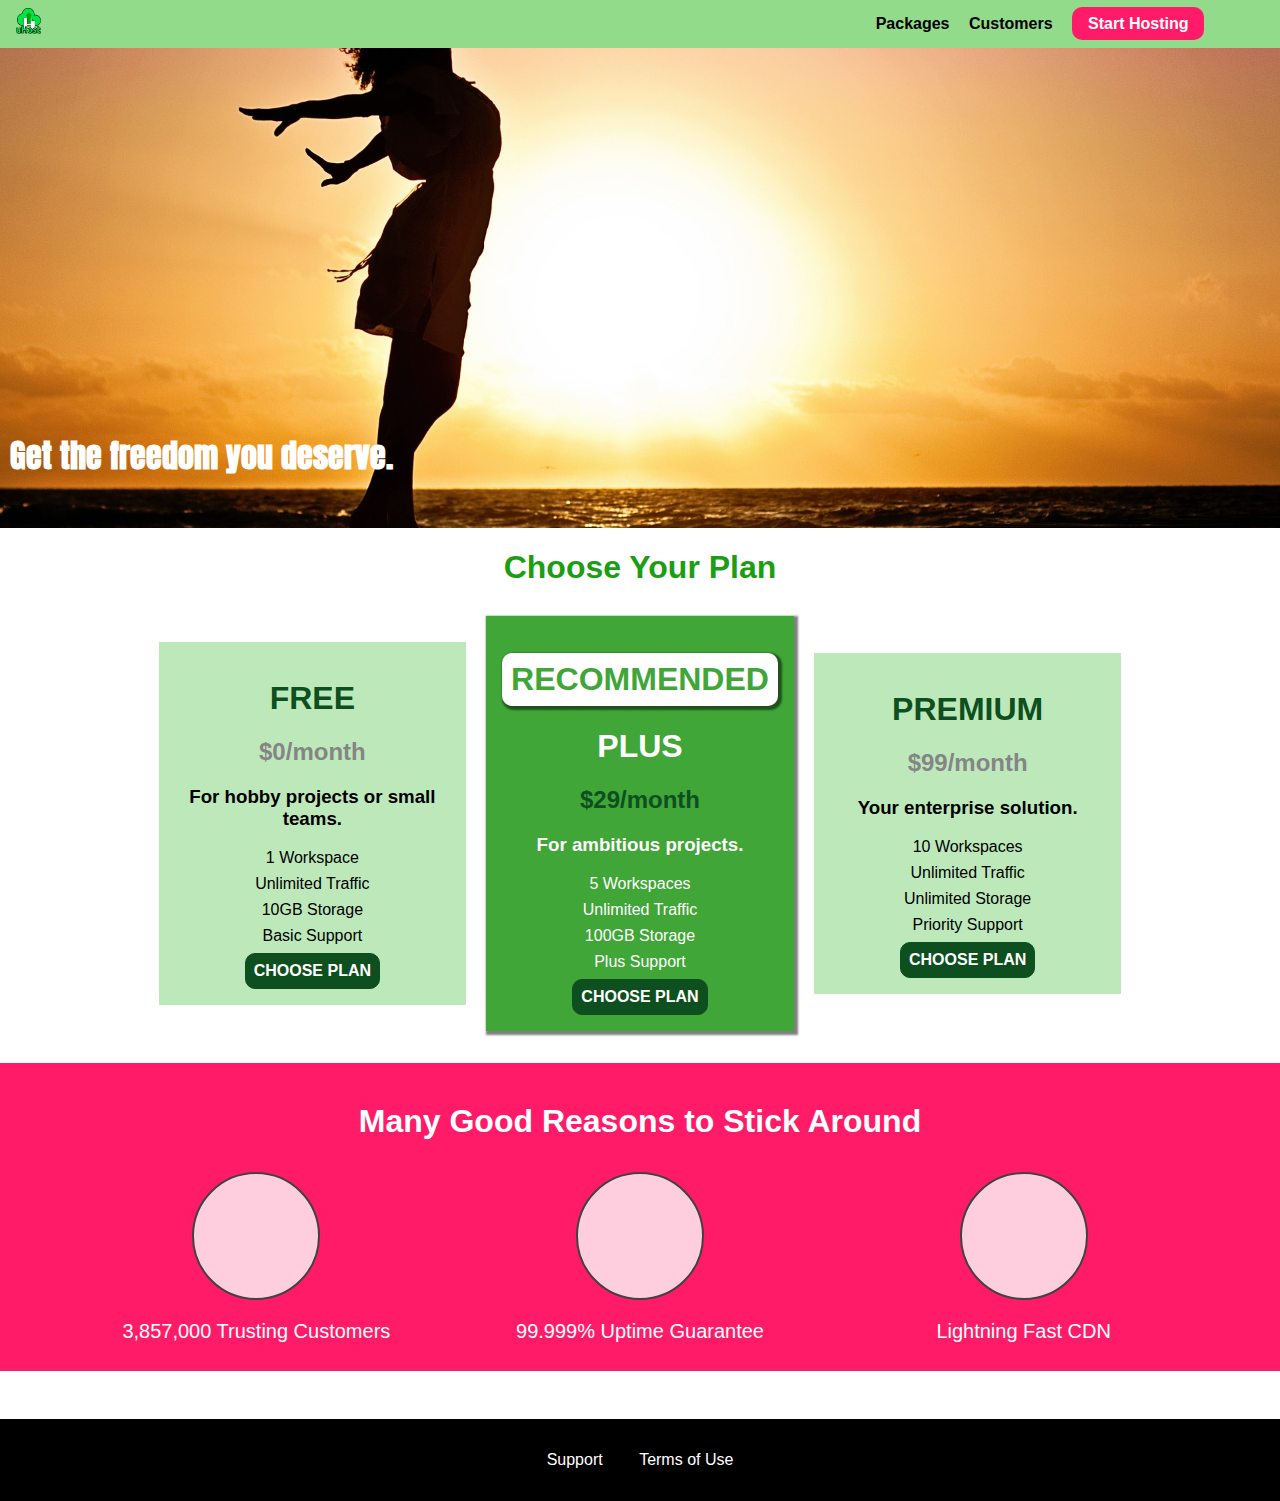
==== index.html @ be413863 "editing customer page" ====
<!DOCTYPE html>
<html lang="en">

<head>
    <meta charset="UTF-8">
    <meta http-equiv="X-UA-Compatible" content="ie=edge">
    <title>uHost</title>
    
    <link rel="shortcut icon" href="favicon.png">

    <!-- Fonts -->
    <link href="https://fonts.googleapis.com/css?family=Montserrat:400,700" rel="stylesheet">
    <link rel="preconnect" href="https://fonts.gstatic.com">
    <link href="https://fonts.googleapis.com/css2?family=Anton&display=swap" rel="stylesheet">

    <!-- Styles -->
    <link rel="stylesheet" href="shared.css">
    <link rel="stylesheet" href="main.css">
</head>

<body>
    <header class="main-header">
        <div>
            <a href="index.html" class="main-header__brand">
                <img src="./images/uhost-icon.png" alt="uHost - Your favorite hosting company"/>
            </a>
        </div>
        
        <nav class="main-nav">
            <ul class="main-nav__items">
                <li class="main-nav__item">
                    <a href="./packages/index.html">Packages</a>
                </li>
                <li class="main-nav__item">
                    <a href="./customers/index.html">Customers</a>
                </li>
                <li class="main-nav__item main-nav__cta">
                    <a href="!#">Start Hosting</a>
                </li>
            </ul>
        </nav>
    </header>

    <main>
        <section id="product-overview">
            <h1>Get the freedom you deserve.</h1>
        </section>
        <section id="plans">
            <h1 class="section-title">Choose Your Plan</h1>
            <div class="plan_list">
                <article class="plan">
                    <h1 class="plan__title">FREE</h1>
                    <h2 class="plan__price">$0/month</h2>
                    <h3>For hobby projects or small teams.</h3>
                    <ul class="plan__features">
                        <li>1 Workspace</li>
                        <li>Unlimited Traffic</li>
                        <li>10GB Storage</li>
                        <li>Basic Support</li>
                    </ul>
                    <div>
                        <button class="button">CHOOSE PLAN</button>
                    </div>
                </article>
                <article class="plan plan__highlighted">
                    <h1 class="plan__annotation">RECOMMENDED</h1>
                    <h1 class="plan__title">PLUS</h1>
                    <h2 class="plan__price">$29/month</h2>
                    <h3>For ambitious projects.</h3>
                    <ul class="plan__features">
                        <li>5 Workspaces</li>
                        <li>Unlimited Traffic</li>
                        <li>100GB Storage</li>
                        <li>Plus Support</li>
                    </ul>
                    <div>
                        <button class="button">CHOOSE PLAN</button>
                    </div>
                </article>
                <article class="plan">
                    <h1 class="plan__title">PREMIUM</h1>
                    <h2 class="plan__price">$99/month</h2>
                    <h3>Your enterprise solution.</h3>
                    <ul class="plan__features">
                        <li>10 Workspaces</li>
                        <li>Unlimited Traffic</li>
                        <li>Unlimited Storage</li>
                        <li>Priority Support</li>
                    </ul>
                    <div>
                        <button class="button">CHOOSE PLAN</button>
                    </div>
                </article>
            </div>
        </section>

        <section id="key-features">
            <h1 class="section-title">Many Good Reasons to Stick Around</h1>
            <ul class="key-feature__list">
                <li class="key-feature">
                    <div class="key-feature__image">

                    </div>
                    <p class="key-feature__description">3,857,000 Trusting Customers</p>
                </li>
                <li class="key-feature">
                    <div class="key-feature__image">

                    </div>
                    <p class="key-feature__description">99.999% Uptime Guarantee</p>
                </li>
                <li class="key-feature">
                    <div class="key-feature__image">

                    </div>
                    <p class="key-feature__description">Lightning Fast CDN</p>
                </li>
            </ul>
        </section>
    </main>

    <footer class="main-footer">
        <nav>
            <ul class="main-footer__links">
                <li class="main-footer__link">
                    <a href="#">Support</a>
                </li>
                <li class="main-footer__link">
                    <a href="#">Terms of Use</a>
                </li>
            </ul>
        </nav>
    </footer>
</body>

</html>
---- shared.css ----
* {
    box-sizing: border-box;
}

body {
    font-family: 'Monserrat', sans-serif;
    padding: 0;
    margin: 0;
}

.main-header {
    top: 0;
    width: 100%;
    position: fixed;
    background: #91DB8B;
    padding: 8px 16px;
    z-index: 1;
}

.main-header > div {
    display: inline-block;
    vertical-align: middle;
}

.main-header__brand {
    color: #000;
    text-decoration: none;
    font-weight: bold;
    font-size: 24px;
    display: inline-block;
    width: 25px;
}

.main-header__brand img {
    width: 100%;
}

.main-nav {
    display: inline-block;
    width: calc(100% - 74px);
    text-align: right;
    vertical-align: middle;
    text-decoration: none;
}

.main-nav__items {
    margin: 0;
    padding: 0;
    list-style: none;
}

.main-nav__item {
    display: inline-block;
    margin-right: 15px;
}

.main-nav__item a {
    text-decoration: none;
    color: #000;
    padding: 3px 0px;
    font-weight: bold;
}

.main-nav__item a:hover, 
.main-nav__item a:active {
    color: #FFF;
    border-bottom: 1px solid #000;
}

.main-nav__cta a{
    background: #ff1b68;
    color: white;
    padding: 8px 16px;
    border-radius: 10px;
}

.main-nav__cta a:hover,
.main-nav__cta a:active {
    color: #ff1b68;
    background: white;
    border: none;
}

.main-footer {
    background: #000;
    padding: 32px;
    margin-top: 48px;
    margin-bottom: 0;
}

.main-footer__links {
    text-align: center;
    margin: 0;
    padding: 0;
    list-style: none;
}

.main-footer__link {
    display: inline-block;
    margin: 0 16px;
}

.main-footer__link a {
    color: #fff;
    text-decoration: none;
}

.main-footer__link a:hover,
.main-footer__link a:active {
    color: #ccc;
}

.button {
    background: #0e4f1f;
    color: white;
    font: inherit;
    font-weight: bold;
    padding: 8px;
    border: 1px solid #0e4f1f;
    border-radius: 10px;
    cursor: pointer;
}

.button:hover,
.button:active {
    background: white;
    color: #0e4f1f;
}

.button:focus {
    outline: none;
}
---- main.css ----
#product-overview {
    background: url(./images/freedom.jpg) left 10% bottom 50%/cover no-repeat border-box;
    width: 100%;
    height: 528px;
    padding: 10px;
    position: relative;
}

.section-title {
    color: #1C9E13;
    text-align: center;
}

#product-overview h1 {
    color: white;
    font-family: 'Anton', sans-serif;
    position: absolute;
    bottom: 5%;
}

.plan_list {
    width: 80%;
    margin: auto;
    text-align: center;
}

.plan {
    background: #BDE9BA;
    text-align: center;
    padding: 16px;
    margin: 8px;
    display: inline-block;
    width: 30%;
    vertical-align: middle;
}

.plan__highlighted {
    background: #3FA637;
    color: white;
    box-shadow: 2px 2px 2px 2px rgba(0,0,0,0.5);
}

.plan__annotation {
    background: white;
    color: #3FA637;
    padding: 8px;
    box-shadow: 2px 2px 2px 2px rgba(0,0,0,0.5);
    border-radius: 10px;
}

.plan__features {
    list-style: none;
    margin: 0;
    padding: 0;
}

.plan__features li {
    margin: 8px 0px;
}

.plan__title {
    color: #0e4f1f;
}

.plan__price {
    color: #858585;
}

.plan__highlighted .plan__title {
    color: white;
}

.plan__highlighted .plan__price {
    color: #0e4f1f;
}

#key-features {
    background: #ff1b68;
    margin-top: 24px;
    padding: 8px;
}

#key-features > .section-title {
    color: white;
    margin: 32px;
}

.key-feature__list {
    list-style: none;
    margin: 0;
    padding: 0;
    text-align: center;
}

.key-feature {
    display: inline-block;
    width: 30%;
    vertical-align: top;
}

.key-feature__description {
    color: white;
    font-size: 20px;
    text-align: center;
}

.key-feature__image {
    width: 128px;
    height: 128px;
    background: #ffcede;
    border: 2px solid #424242;
    border-radius: 50%;
    margin: auto;
}
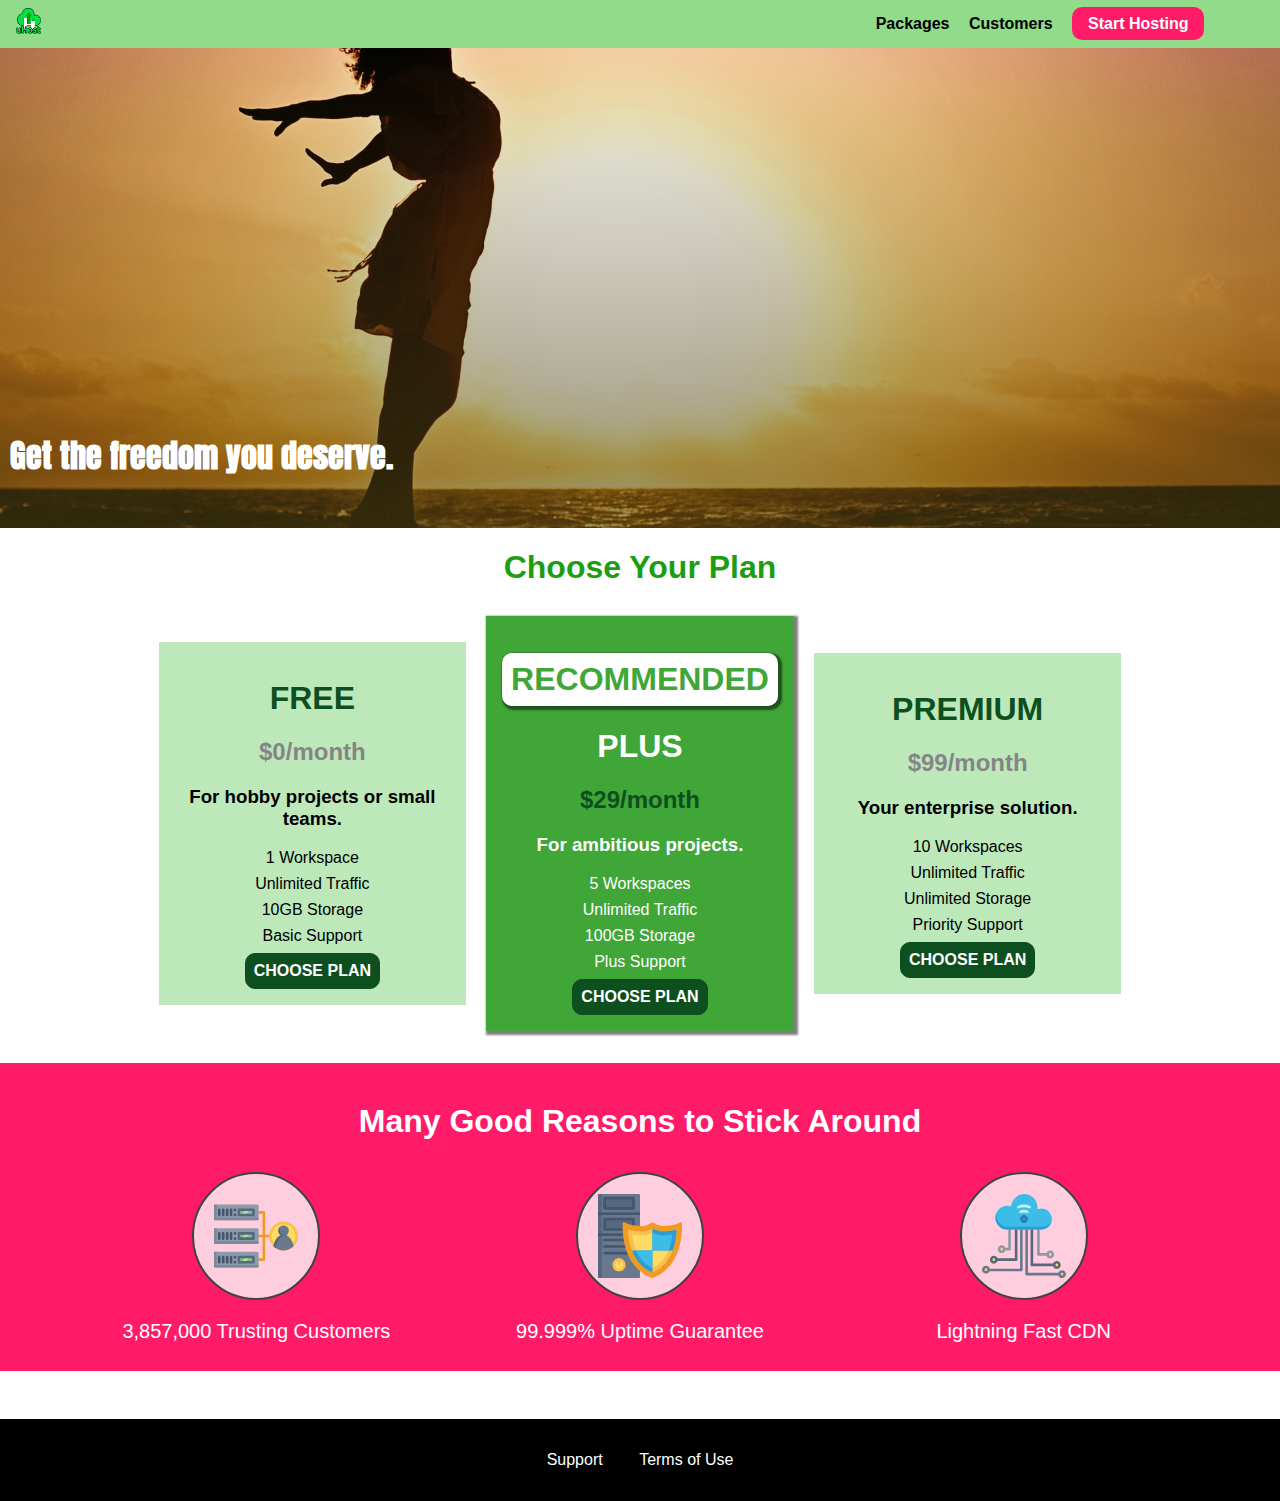
==== commit d0650c45: "svg added to home page" ====
--- a/index.html
+++ b/index.html
@@ -99,19 +99,185 @@
             <ul class="key-feature__list">
                 <li class="key-feature">
                     <div class="key-feature__image">
-
+                        <svg viewBox="0 0 512 512">
+                            <path style="fill:#F09B24;" d="M344,248h-32V112c0-4.418-3.582-8-8-8h-40c-4.418,0-8,3.582-8,8s3.582,8,8,8h32v128h-32  c-4.418,0-8,3.582-8,8s3.582,8,8,8h32v128h-32c-4.418,0-8,3.582-8,8s3.582,8,8,8h40c4.418,0,8-3.582,8-8V264h32c4.418,0,8-3.582,8-8  S348.418,248,344,248z"
+                            />
+                            <path style="fill:#8E9AA9;" d="M264,64H8c-4.418,0-8,3.582-8,8v80c0,4.418,3.582,8,8,8h256c4.418,0,8-3.582,8-8V72  C272,67.582,268.418,64,264,64z"
+                            />
+                            <path style="fill:#7C899B;" d="M24,144c-4.418,0-8-3.582-8-8V64H8c-4.418,0-8,3.582-8,8v80c0,4.418,3.582,8,8,8h256  c4.418,0,8-3.582,8-8v-8H24z"
+                            />
+                            <rect x="152" y="96" style="fill:#B8E3A8;" width="88" height="32" />
+                            <g>
+                                <polygon style="fill:#7EC97D;" points="152,96 152,128 166,128 198,96  " />
+                                <polygon style="fill:#7EC97D;" points="220,96 188,128 240,128 240,96  " />
+                            </g>
+                            <path style="fill:#56677E;" d="M240,136h-88c-4.418,0-8-3.582-8-8V96c0-4.418,3.582-8,8-8h88c4.418,0,8,3.582,8,8v32  C248,132.418,244.418,136,240,136z M160,120h72v-16h-72V120z"
+                            />
+                            <g>
+                                <path style="fill:#435670;" d="M32,136c-4.418,0-8-3.582-8-8V96c0-4.418,3.582-8,8-8s8,3.582,8,8v32C40,132.418,36.418,136,32,136z   "
+                                />
+                                <path style="fill:#435670;" d="M56,136c-4.418,0-8-3.582-8-8V96c0-4.418,3.582-8,8-8s8,3.582,8,8v32C64,132.418,60.418,136,56,136z   "
+                                />
+                                <path style="fill:#435670;" d="M80,136c-4.418,0-8-3.582-8-8V96c0-4.418,3.582-8,8-8s8,3.582,8,8v32C88,132.418,84.418,136,80,136z   "
+                                />
+                                <path style="fill:#435670;" d="M104,136c-4.418,0-8-3.582-8-8V96c0-4.418,3.582-8,8-8s8,3.582,8,8v32   C112,132.418,108.418,136,104,136z"
+                                />
+                                <path style="fill:#435670;" d="M128,105c-4.418,0-8-3.582-8-8v-1c0-4.418,3.582-8,8-8s8,3.582,8,8v1   C136,101.418,132.418,105,128,105z"
+                                />
+                                <path style="fill:#435670;" d="M128,136c-4.418,0-8-3.582-8-8v-1c0-4.418,3.582-8,8-8s8,3.582,8,8v1   C136,132.418,132.418,136,128,136z"
+                                />
+                            </g>
+                            <path style="fill:#8E9AA9;" d="M264,208H8c-4.418,0-8,3.582-8,8v80c0,4.418,3.582,8,8,8h256c4.418,0,8-3.582,8-8v-80  C272,211.582,268.418,208,264,208z"
+                            />
+                            <path style="fill:#7C899B;" d="M24,288c-4.418,0-8-3.582-8-8v-72H8c-4.418,0-8,3.582-8,8v80c0,4.418,3.582,8,8,8h256  c4.418,0,8-3.582,8-8v-8H24z"
+                            />
+                            <rect x="152" y="240" style="fill:#B8E3A8;" width="88" height="32" />
+                            <g>
+                                <polygon style="fill:#7EC97D;" points="152,240 152,272 166,272 198,240  " />
+                                <polygon style="fill:#7EC97D;" points="220,240 188,272 240,272 240,240  " />
+                            </g>
+                            <path style="fill:#56677E;" d="M240,280h-88c-4.418,0-8-3.582-8-8v-32c0-4.418,3.582-8,8-8h88c4.418,0,8,3.582,8,8v32  C248,276.418,244.418,280,240,280z M160,264h72v-16h-72V264z"
+                            />
+                            <g>
+                                <path style="fill:#435670;" d="M32,280c-4.418,0-8-3.582-8-8v-32c0-4.418,3.582-8,8-8s8,3.582,8,8v32C40,276.418,36.418,280,32,280   z"
+                                />
+                                <path style="fill:#435670;" d="M56,280c-4.418,0-8-3.582-8-8v-32c0-4.418,3.582-8,8-8s8,3.582,8,8v32C64,276.418,60.418,280,56,280   z"
+                                />
+                                <path style="fill:#435670;" d="M80,280c-4.418,0-8-3.582-8-8v-32c0-4.418,3.582-8,8-8s8,3.582,8,8v32C88,276.418,84.418,280,80,280   z"
+                                />
+                                <path style="fill:#435670;" d="M104,280c-4.418,0-8-3.582-8-8v-32c0-4.418,3.582-8,8-8s8,3.582,8,8v32   C112,276.418,108.418,280,104,280z"
+                                />
+                                <path style="fill:#435670;" d="M128,249c-4.418,0-8-3.582-8-8v-1c0-4.418,3.582-8,8-8s8,3.582,8,8v1   C136,245.418,132.418,249,128,249z"
+                                />
+                                <path style="fill:#435670;" d="M128,280c-4.418,0-8-3.582-8-8v-1c0-4.418,3.582-8,8-8s8,3.582,8,8v1   C136,276.418,132.418,280,128,280z"
+                                />
+                            </g>
+                            <path style="fill:#8E9AA9;" d="M264,352H8c-4.418,0-8,3.582-8,8v80c0,4.418,3.582,8,8,8h256c4.418,0,8-3.582,8-8v-80  C272,355.582,268.418,352,264,352z"
+                            />
+                            <path style="fill:#7C899B;" d="M24,432c-4.418,0-8-3.582-8-8v-72H8c-4.418,0-8,3.582-8,8v80c0,4.418,3.582,8,8,8h256  c4.418,0,8-3.582,8-8v-8H24z"
+                            />
+                            <rect x="152" y="384" style="fill:#B8E3A8;" width="88" height="32" />
+                            <g>
+                                <polygon style="fill:#7EC97D;" points="152,384 152,416 166,416 198,384  " />
+                                <polygon style="fill:#7EC97D;" points="220,384 188,416 240,416 240,384  " />
+                            </g>
+                            <path style="fill:#56677E;" d="M240,424h-88c-4.418,0-8-3.582-8-8v-32c0-4.418,3.582-8,8-8h88c4.418,0,8,3.582,8,8v32  C248,420.418,244.418,424,240,424z M160,408h72v-16h-72V408z"
+                            />
+                            <g>
+                                <path style="fill:#435670;" d="M32,424c-4.418,0-8-3.582-8-8v-32c0-4.418,3.582-8,8-8s8,3.582,8,8v32C40,420.418,36.418,424,32,424   z"
+                                />
+                                <path style="fill:#435670;" d="M56,424c-4.418,0-8-3.582-8-8v-32c0-4.418,3.582-8,8-8s8,3.582,8,8v32C64,420.418,60.418,424,56,424   z"
+                                />
+                                <path style="fill:#435670;" d="M80,424c-4.418,0-8-3.582-8-8v-32c0-4.418,3.582-8,8-8s8,3.582,8,8v32C88,420.418,84.418,424,80,424   z"
+                                />
+                                <path style="fill:#435670;" d="M104,424c-4.418,0-8-3.582-8-8v-32c0-4.418,3.582-8,8-8s8,3.582,8,8v32   C112,420.418,108.418,424,104,424z"
+                                />
+                                <path style="fill:#435670;" d="M128,393c-4.418,0-8-3.582-8-8v-1c0-4.418,3.582-8,8-8s8,3.582,8,8v1   C136,389.418,132.418,393,128,393z"
+                                />
+                                <path style="fill:#435670;" d="M128,424c-4.418,0-8-3.582-8-8v-1c0-4.418,3.582-8,8-8s8,3.582,8,8v1   C136,420.418,132.418,424,128,424z"
+                                />
+                            </g>
+                            <path style="fill:#F7C14D;" d="M424,168c-48.523,0-88,39.477-88,88s39.477,88,88,88s88-39.477,88-88S472.523,168,424,168z" />
+                            <path style="fill:#FFDB66;" d="M424,184c-39.701,0-72,32.299-72,72s32.299,72,72,72s72-32.299,72-72S463.701,184,424,184z" />
+                            <path style="fill:#69788D;" d="M484.893,314.16C476.393,274.588,451.922,248,424,248s-52.393,26.588-60.893,66.16  c-0.605,2.82,0.354,5.749,2.511,7.664C381.731,336.124,402.465,344,424,344s42.269-7.876,58.381-22.176  C484.539,319.909,485.498,316.98,484.893,314.16z"
+                            />
+                            <path style="fill:#56677E;" d="M434.053,249.171C430.768,248.403,427.411,248,424,248c-27.922,0-52.393,26.588-60.893,66.16  c-0.605,2.82,0.354,5.749,2.511,7.664c3.383,3.002,6.979,5.703,10.734,8.125C384.904,286.243,407.373,255.378,434.053,249.171z"
+                            />
+                            <path style="fill:#69788D;" d="M424,192c-17.645,0-32,14.355-32,32s14.355,32,32,32s32-14.355,32-32S441.645,192,424,192z" />
+                            <path style="fill:#56677E;" d="M432,248c-17.645,0-32-14.355-32-32c0-6.783,2.128-13.076,5.742-18.258  C397.444,203.53,392,213.138,392,224c0,17.645,14.355,32,32,32c10.862,0,20.471-5.444,26.258-13.742  C445.076,245.872,438.783,248,432,248z"
+                            />
+
+                        </svg>
+  
                     </div>
                     <p class="key-feature__description">3,857,000 Trusting Customers</p>
                 </li>
                 <li class="key-feature">
                     <div class="key-feature__image">
-
+                        <svg viewBox="0 0 512 512">
+                            <path style="fill:#69788D;" d="M248,0H8C3.582,0,0,3.582,0,8v496c0,4.418,3.582,8,8,8h240c4.418,0,8-3.582,8-8V8  C256,3.582,252.418,0,248,0z"
+                            />
+                            <path style="fill:#56677E;" d="M24,504V8c0-4.418,3.582-8,8-8H8C3.582,0,0,3.582,0,8v496c0,4.418,3.582,8,8,8h24  C27.582,512,24,508.418,24,504z"
+                            />
+                            <g>
+                                <rect x="0" y="112" style="fill:#435670;" width="256" height="16" />
+                                <rect x="0" y="240" style="fill:#435670;" width="256" height="16" />
+                            </g>
+                            <path style="fill:#F7C14D;" d="M128,392c-22.056,0-40,17.944-40,40s17.944,40,40,40s40-17.944,40-40S150.056,392,128,392z" />
+                            <path style="fill:#FFDB66;" d="M128,408c-13.233,0-24,10.767-24,24s10.767,24,24,24s24-10.767,24-24S141.233,408,128,408z" />
+                            <path style="fill:#F7C14D;" d="M128,392c-2.739,0-5.414,0.278-8,0.805V424c0,4.418,3.582,8,8,8c4.418,0,8-3.582,8-8v-31.195  C133.414,392.278,130.739,392,128,392z"
+                            />
+                            <g>
+                                <path style="fill:#435670;" d="M216,288H40c-4.418,0-8-3.582-8-8s3.582-8,8-8h176c4.418,0,8,3.582,8,8S220.418,288,216,288z"
+                                />
+                                <path style="fill:#435670;" d="M216,328H40c-4.418,0-8-3.582-8-8s3.582-8,8-8h176c4.418,0,8,3.582,8,8S220.418,328,216,328z"
+                                />
+                                <path style="fill:#435670;" d="M216,368H40c-4.418,0-8-3.582-8-8s3.582-8,8-8h176c4.418,0,8,3.582,8,8S220.418,368,216,368z"
+                                />
+                                <path style="fill:#435670;" d="M216,16H40c-4.418,0-8,3.582-8,8v64c0,4.418,3.582,8,8,8h176c4.418,0,8-3.582,8-8V24   C224,19.582,220.418,16,216,16z"
+                                />
+                            </g>
+                            <rect x="48" y="32" style="fill:#56677E;" width="160" height="48" />
+                            <path style="fill:#435670;" d="M216,144H40c-4.418,0-8,3.582-8,8v64c0,4.418,3.582,8,8,8h176c4.418,0,8-3.582,8-8v-64  C224,147.582,220.418,144,216,144z"
+                            />
+                            <rect x="48" y="160" style="fill:#56677E;" width="160" height="48" />
+                            <path style="fill:#F09B24;" d="M511.747,180.237c-0.194-6.537-8.107-10.107-13.135-5.894c-5.6,4.693-42.904,21.282-98.514,21.282  c-33.45,0-64.625-20.999-64.929-21.206c-2.9-1.991-6.764-1.85-9.512,0.346c-2.677,2.135-27.201,20.86-63.793,20.86  c-55.607,0-92.914-16.589-98.515-21.282c-5.028-4.211-12.941-0.645-13.135,5.894c-1.634,54.834,4.655,105.941,18.693,151.903  c12.096,39.604,29.759,74.047,52.497,102.373c27.538,34.304,62.743,59.882,104.66,76.045c3.069,1.918,6.757,1.921,9.83,0  c41.917-16.163,77.122-41.741,104.66-76.045c22.738-28.326,40.401-62.77,52.497-102.373  C507.092,286.179,513.381,235.071,511.747,180.237z"
+                            />
+                            <path style="fill:#F7C14D;" d="M476.21,221.226c-1.953-1.631-4.568-2.235-7.036-1.628c-21.686,5.327-44.926,8.028-69.075,8.028  c-25.926,0-49.633-8.975-64.955-16.504c-2.307-1.134-5.016-1.091-7.284,0.116c-14.059,7.477-36.919,16.388-65.994,16.388  c-24.153,0-47.394-2.701-69.075-8.028c-5.155-1.268-10.221,2.966-9.894,8.261c2.077,33.693,7.668,65.635,16.616,94.935  c22.774,74.565,66.139,126.334,128.888,153.868c2.032,0.891,4.397,0.891,6.43,0c61.777-27.107,104.716-78.876,127.62-153.868  c8.948-29.3,14.539-61.241,16.616-94.935C479.224,225.319,478.163,222.856,476.21,221.226z"
+                            />
+                            <path style="fill:#FFDB66;" d="M331.609,451.727c-52.604-25.289-89.304-70.987-109.144-135.944  c-6.532-21.39-11.162-44.336-13.82-68.447c17.133,2.852,34.952,4.291,53.22,4.291c29.394,0,53.376-7.793,69.978-15.561  c17.44,7.736,41.656,15.561,68.256,15.561c18.267,0,36.085-1.439,53.219-4.291c-2.659,24.112-7.288,47.06-13.82,68.448  C419.545,381.108,383.27,426.805,331.609,451.727z"
+                            />
+                            <g>
+                                <path style="fill:#2C9DD4;" d="M479.066,227.858c0.157-2.539-0.903-5.002-2.856-6.633s-4.568-2.235-7.036-1.628   c-21.686,5.327-44.926,8.028-69.075,8.028c-25.926,0-49.633-8.975-64.955-16.504c-1.057-0.52-2.2-0.78-3.345-0.806l-0.072,133.351   h123.601c2.556-6.746,4.933-13.702,7.123-20.874C471.398,293.493,476.989,261.552,479.066,227.858z"
+                                />
+                                <path style="fill:#2C9DD4;" d="M206.658,343.667c24.153,63.42,65.028,108.108,121.743,132.995c1.031,0.452,2.147,0.673,3.263,0.666   l0.063-133.661H206.658z"
+                                />
+                            </g>
+                            <g>
+                                <path style="fill:#3CBDE8;" d="M439.497,315.783c6.532-21.389,11.161-44.336,13.82-68.448c-17.134,2.852-34.952,4.291-53.219,4.291   c-26.6,0-50.815-7.824-68.256-15.561l-0.116,107.601h97.758C433.179,334.807,436.524,325.518,439.497,315.783z"
+                                />
+                                <path style="fill:#3CBDE8;" d="M232.523,343.667c21.144,50.298,54.363,86.56,99.087,108.06l0.117-108.06H232.523z" />
+                            </g>
+                        </svg>
                     </div>
                     <p class="key-feature__description">99.999% Uptime Guarantee</p>
                 </li>
                 <li class="key-feature">
                     <div class="key-feature__image">
-
+                        <svg viewBox="0 0 512 512">
+                            <path style="fill:#8E9AA9;" d="M168,200c-4.418,0-8,3.582-8,8v120h-17.376c-3.302-9.311-12.194-16-22.624-16  c-13.234,0-24,10.767-24,24s10.766,24,24,24c10.429,0,19.321-6.689,22.624-16H168c4.418,0,8-3.582,8-8V208  C176,203.582,172.418,200,168,200z"
+                            />
+                            <path style="fill:#FFDB66;" d="M120,328c-4.411,0-8,3.589-8,8s3.589,8,8,8s8-3.589,8-8S124.411,328,120,328z" />
+                            <path style="fill:#56677E;" d="M208,200c-4.418,0-8,3.582-8,8v184H94.624C91.322,382.689,82.43,376,72,376  c-13.234,0-24,10.767-24,24s10.766,24,24,24c10.429,0,19.321-6.689,22.624-16H208c4.418,0,8-3.582,8-8V208  C216,203.582,212.418,200,208,200z"
+                            />
+                            <path style="fill:#FFDB66;" d="M72,392c-4.411,0-8,3.589-8,8s3.589,8,8,8s8-3.589,8-8S76.411,392,72,392z" />
+                            <path style="fill:#69788D;" d="M240,208c-4.418,0-8,3.582-8,8v239H47.24c-2.671-10.34-12.078-18-23.24-18c-13.234,0-24,10.767-24,24  s10.766,24,24,24c9.666,0,18.009-5.747,21.809-14H240c4.418,0,8-3.582,8-8V216C248,211.582,244.418,208,240,208z"
+                            />
+                            <path style="fill:#FFDB66;" d="M24,453c-4.411,0-8,3.589-8,8s3.589,8,8,8s8-3.589,8-8S28.411,453,24,453z" />
+                            <path style="fill:#69788D;" d="M488,464c-10.429,0-19.321,6.689-22.624,16H280V208c0-4.418-3.582-8-8-8s-8,3.582-8,8v280  c0,4.418,3.582,8,8,8h193.376c3.302,9.311,12.194,16,22.624,16c13.234,0,24-10.767,24-24S501.234,464,488,464z"
+                            />
+                            <path style="fill:#FFDB66;" d="M488,480c-4.411,0-8,3.589-8,8s3.589,8,8,8s8-3.589,8-8S492.411,480,488,480z" />
+                            <path style="fill:#56677E;" d="M456,408c-10.429,0-19.321,6.689-22.624,16H312V208c0-4.418-3.582-8-8-8s-8,3.582-8,8v224  c0,4.418,3.582,8,8,8h129.376c3.302,9.311,12.194,16,22.624,16c13.234,0,24-10.767,24-24S469.234,408,456,408z"
+                            />
+                            <path style="fill:#FFDB66;" d="M456,424c-4.411,0-8,3.589-8,8s3.589,8,8,8s8-3.589,8-8S460.411,424,456,424z" />
+                            <path style="fill:#8E9AA9;" d="M416,344c-10.429,0-19.321,6.689-22.624,16H352V208c0-4.418-3.582-8-8-8s-8,3.582-8,8v160  c0,4.418,3.582,8,8,8h49.376c3.302,9.311,12.194,16,22.624,16c13.234,0,24-10.767,24-24S429.234,344,416,344z"
+                            />
+                            <path style="fill:#FFDB66;" d="M416,360c-4.411,0-8,3.589-8,8s3.589,8,8,8s8-3.589,8-8S420.411,360,416,360z" />
+                            <path style="fill:#3CBDE8;" d="M362,88c-8.741,0-17.231,1.751-25.06,5.085C337.646,88.797,338,84.43,338,80  c0-44.112-35.888-80-80-80c-42.823,0-77.895,33.816-79.909,76.149C170.393,73.415,162.244,72,154,72c-39.701,0-72,32.299-72,72  s32.299,72,72,72h208c35.29,0,64-28.71,64-64S397.29,88,362,88z"
+                            />
+                            <path style="fill:#2C9DD4;" d="M368,200H160c-39.701,0-72-32.299-72-72c0-5.863,0.721-11.559,2.05-17.019  C84.918,120.88,82,132.102,82,144c0,39.701,32.299,72,72,72h208c30.389,0,55.88-21.296,62.379-49.743  C413.565,186.327,392.352,200,368,200z"
+                            />
+                            <path style="fill:#2A7DB5;" d="M256,128c-13.234,0-24,10.767-24,24s10.766,24,24,24c13.233,0,24-10.767,24-24S269.233,128,256,128z"
+                            />
+                            <path style="fill:#2C9DD4;" d="M256,144c-4.411,0-8,3.589-8,8s3.589,8,8,8c4.411,0,8-3.589,8-8S260.411,144,256,144z" />
+                            <g>
+                                <path style="fill:#C5F1FA;" d="M221.755,87.695c-2.994,0-5.864-1.688-7.233-4.572c-1.894-3.991-0.194-8.763,3.798-10.657   C230.157,66.849,242.834,64,256,64c13.166,0,25.844,2.849,37.68,8.466c3.992,1.895,5.692,6.666,3.798,10.657   s-6.666,5.692-10.657,3.798C277.144,82.328,266.774,80,256,80c-10.774,0-21.144,2.328-30.821,6.921   C224.072,87.446,222.904,87.695,221.755,87.695z"
+                                />
+                                <path style="fill:#C5F1FA;" d="M276.545,116.618c-1.148,0-2.316-0.249-3.424-0.774C267.745,113.293,261.985,112,256,112   c-5.985,0-11.745,1.293-17.121,3.844c-3.991,1.895-8.763,0.192-10.657-3.798c-1.894-3.992-0.193-8.764,3.798-10.657   C239.557,97.813,247.625,96,256,96c8.376,0,16.444,1.813,23.98,5.389c3.991,1.894,5.692,6.665,3.798,10.657   C282.41,114.93,279.539,116.618,276.545,116.618z"
+                                />
+                            </g>
+
+                        </svg>
                     </div>
                     <p class="key-feature__description">Lightning Fast CDN</p>
                 </li>
--- a/shared.css
+++ b/shared.css
@@ -85,7 +85,6 @@
     background: #000;
     padding: 32px;
     margin-top: 48px;
-    margin-bottom: 0;
 }
 
 .main-footer__links {
--- a/main.css
+++ b/main.css
@@ -1,5 +1,5 @@
 #product-overview {
-    background: url(./images/freedom.jpg) left 10% bottom 50%/cover no-repeat border-box;
+    background: linear-gradient(to top, rgba(80,68,18,0.6) 0%, transparent), url(./images/freedom.jpg) left 10% bottom 50%/cover no-repeat border-box, #ff1b68;
     width: 100%;
     height: 528px;
     padding: 10px;
@@ -111,5 +111,6 @@
     border: 2px solid #424242;
     border-radius: 50%;
     margin: auto;
+    padding: 20px;
 }
 
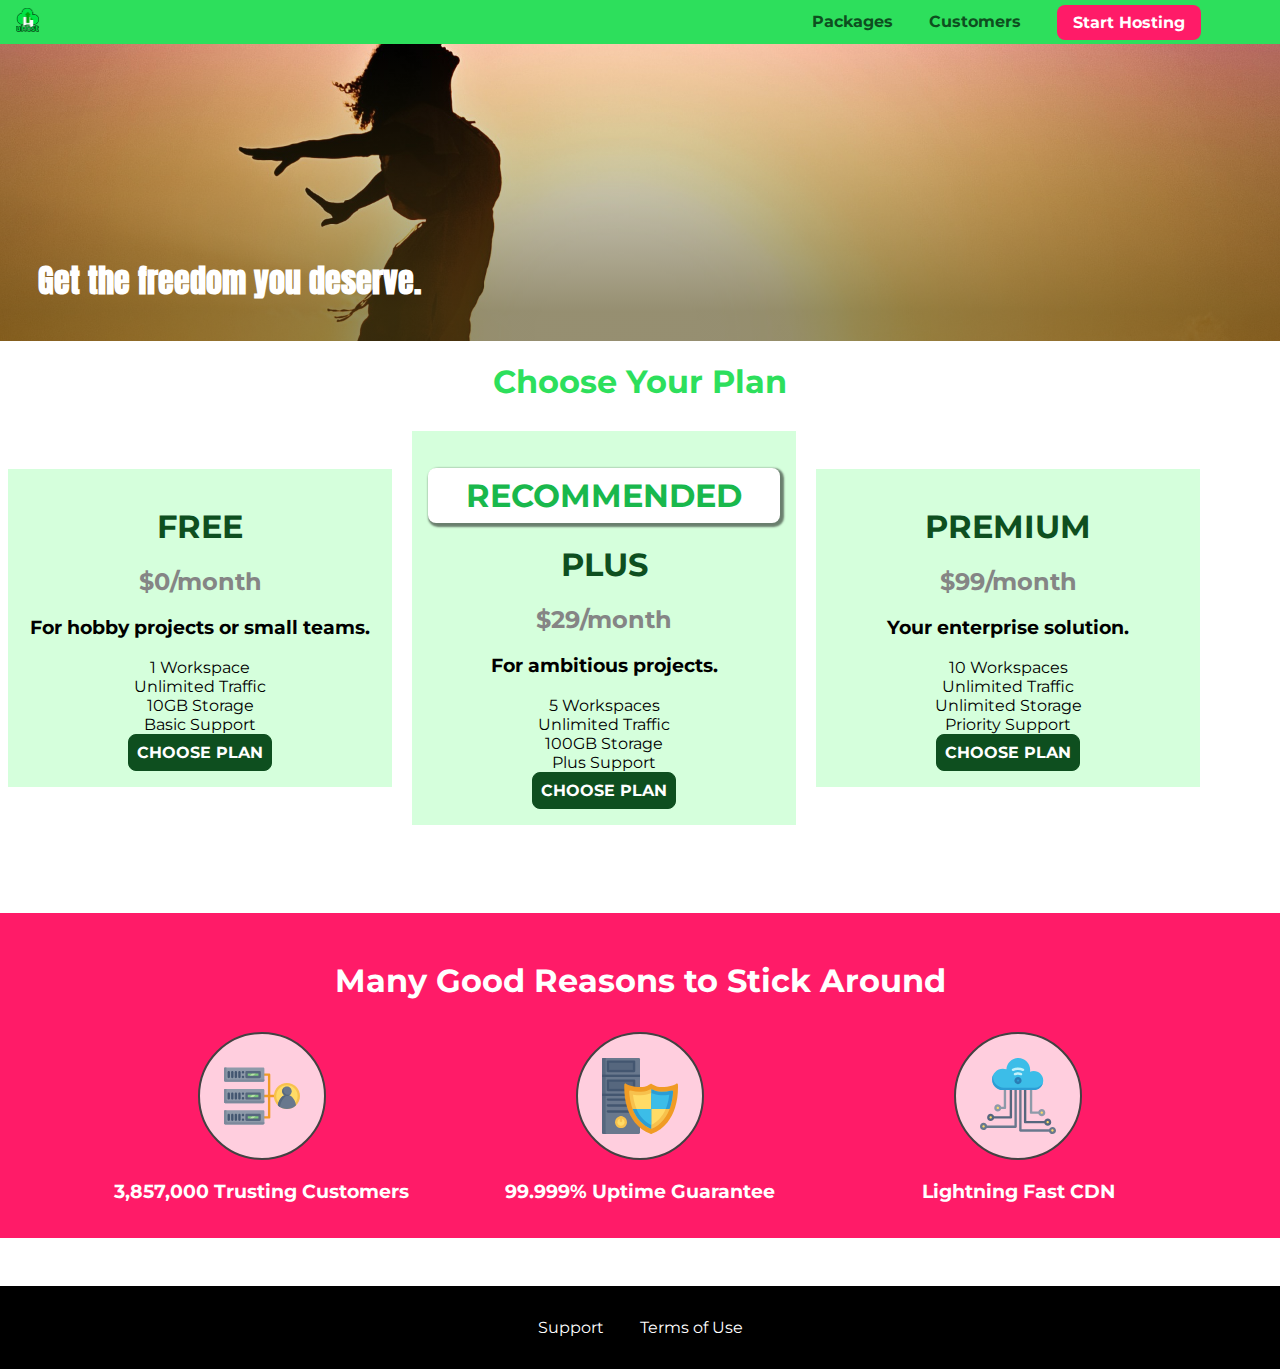
==== commit 116e8ecb: "adding vw vh rem to css" ====
--- a/index.html
+++ b/index.html
@@ -19,6 +19,7 @@
 </head>
 
 <body>
+    <div class="backdrop"></div>
     <header class="main-header">
         <div>
             <a href="index.html" class="main-header__brand">
@@ -34,7 +35,7 @@
                 <li class="main-nav__item">
                     <a href="./customers/index.html">Customers</a>
                 </li>
-                <li class="main-nav__item main-nav__cta">
+                <li class="main-nav__item main-nav__item--cta">
                     <a href="!#">Start Hosting</a>
                 </li>
             </ul>
--- a/shared.css
+++ b/shared.css
@@ -3,17 +3,28 @@
 }
 
 body {
-    font-family: 'Monserrat', sans-serif;
-    padding: 0;
+    font-family: 'Montserrat', sans-serif;
     margin: 0;
 }
 
+.backdrop {
+    position: fixed;
+    display: none;
+    top: 0;
+    left: 0;
+    z-index: 100;
+    width: 100vw;
+    height: 100vh;
+    background: rgba(0,0,0,0.5);
+}
+
 .main-header {
-    top: 0;
     width: 100%;
     position: fixed;
-    background: #91DB8B;
-    padding: 8px 16px;
+    top: 0;
+    left: 0;
+    background: #2ddf5c;
+    padding: 0.5rem 1rem;
     z-index: 1;
 }
 
@@ -23,24 +34,25 @@
 }
 
 .main-header__brand {
-    color: #000;
+    color: #0e4f1f;
     text-decoration: none;
     font-weight: bold;
-    font-size: 24px;
+    font-size: 1.5rem;
+    height: 1.5rem;
+    /* width: 20px; */
     display: inline-block;
-    width: 25px;
 }
 
 .main-header__brand img {
-    width: 100%;
+    height: 100%;
+    /* width: 100%; */
 }
 
 .main-nav {
     display: inline-block;
+    text-align: right;
     width: calc(100% - 74px);
-    text-align: right;
     vertical-align: middle;
-    text-decoration: none;
 }
 
 .main-nav__items {
@@ -51,56 +63,56 @@
 
 .main-nav__item {
     display: inline-block;
-    margin-right: 15px;
+    margin: 0 1rem;
 }
 
 .main-nav__item a {
     text-decoration: none;
-    color: #000;
-    padding: 3px 0px;
+    color: #0e4f1f;
     font-weight: bold;
+    padding: 0.2rem 0;
 }
 
-.main-nav__item a:hover, 
+.main-nav__item a:hover,
 .main-nav__item a:active {
-    color: #FFF;
-    border-bottom: 1px solid #000;
+    color: white;
+    border-bottom: 5px solid white;
 }
 
-.main-nav__cta a{
+.main-nav__item--cta a {
+    color: white;
     background: #ff1b68;
-    color: white;
-    padding: 8px 16px;
-    border-radius: 10px;
+    padding: 0.5rem 1rem;
+    border-radius: 8px;
 }
 
-.main-nav__cta a:hover,
-.main-nav__cta a:active {
+.main-nav__item--cta a:hover,
+.main-nav__item--cta a:active {
     color: #ff1b68;
     background: white;
     border: none;
 }
 
 .main-footer {
-    background: #000;
-    padding: 32px;
-    margin-top: 48px;
+    background: black;
+    padding: 2rem;
+    margin-top: 3rem;
 }
 
 .main-footer__links {
-    text-align: center;
+    list-style: none;
     margin: 0;
     padding: 0;
-    list-style: none;
+    text-align: center;
 }
 
 .main-footer__link {
     display: inline-block;
-    margin: 0 16px;
+    margin: 0 1rem;
 }
 
 .main-footer__link a {
-    color: #fff;
+    color: white;
     text-decoration: none;
 }
 
@@ -113,10 +125,10 @@
     background: #0e4f1f;
     color: white;
     font: inherit;
+    border: 1.5px solid #0e4f1f;
+    padding: 0.5rem;
+    border-radius: 8px;
     font-weight: bold;
-    padding: 8px;
-    border: 1px solid #0e4f1f;
-    border-radius: 10px;
     cursor: pointer;
 }
 
@@ -128,4 +140,4 @@
 
 .button:focus {
     outline: none;
-}+}
--- a/main.css
+++ b/main.css
@@ -1,116 +1,132 @@
 #product-overview {
-    background: linear-gradient(to top, rgba(80,68,18,0.6) 0%, transparent), url(./images/freedom.jpg) left 10% bottom 50%/cover no-repeat border-box, #ff1b68;
-    width: 100%;
-    height: 528px;
-    padding: 10px;
-    position: relative;
+  background: linear-gradient(to top, rgba(80, 68, 18, 0.6) 10%, transparent),
+    url("images/freedom.jpg") left 10% bottom 70%/cover no-repeat border-box,
+    #ff1b68;
+  /* background-image: url("freedom.jpg");
+    background-size: cover;
+    background-position: left 10% bottom 20%; */
+  /* background-repeat: no-repeat;
+    background-origin: border-box;
+    background-clip: border-box; */
+  /* background-image: linear-gradient(180deg, red 70%, blue 60%, rgba(0,0,0,0.5)); */
+  /* background-image: radial-gradient(ellipse farthest-corner at 20% 50%, red, blue 70%, green); */
+  width: 100vw;
+  height: 33vh;
+  margin-top: 2.75rem;
+  /* border: 5px dashed red; */
+  position: relative;
 }
 
 .section-title {
-    color: #1C9E13;
-    text-align: center;
+  color: #2ddf5c;
+  text-align: center;
 }
 
 #product-overview h1 {
-    color: white;
-    font-family: 'Anton', sans-serif;
-    position: absolute;
-    bottom: 5%;
+  color: white;
+  font-family: "Anton", sans-serif;
+  position: absolute;
+  bottom: 5%;
+  left: 3%;
 }
 
-.plan_list {
-    width: 80%;
-    margin: auto;
-    text-align: center;
+.plan__list {
+  width: 80%;
+  margin: auto;
+  text-align: center;
 }
 
 .plan {
-    background: #BDE9BA;
-    text-align: center;
-    padding: 16px;
-    margin: 8px;
-    display: inline-block;
-    width: 30%;
-    vertical-align: middle;
+  background: #d5ffdc;
+  text-align: center;
+  padding: 1rem;
+  margin: 0.5rem;
+  display: inline-block;
+  width: 30%;
+  vertical-align: middle;
 }
 
-.plan__highlighted {
-    background: #3FA637;
-    color: white;
-    box-shadow: 2px 2px 2px 2px rgba(0,0,0,0.5);
+.plan--highlighted {
+  background: #19b84c;
+  color: white;
+  box-shadow: 2px 2px 2px 2px rgba(0, 0, 0, 0.5);
 }
 
 .plan__annotation {
-    background: white;
-    color: #3FA637;
-    padding: 8px;
-    box-shadow: 2px 2px 2px 2px rgba(0,0,0,0.5);
-    border-radius: 10px;
+  background: white;
+  color: #19b84c;
+  padding: 0.5rem;
+  box-shadow: 2px 2px 2px 2px rgba(0, 0, 0, 0.5);
+  border-radius: 8px;
+}
+
+.plan__title {
+  color: #0e4f1f;
+}
+
+.plan__price {
+  color: #858585;
+}
+
+.plan--highlighted .plan__title {
+  color: white;
+}
+
+.plan--highlighted .plan__price {
+  color: #0e4f1f;
 }
 
 .plan__features {
-    list-style: none;
-    margin: 0;
-    padding: 0;
+  list-style: none;
+  margin: 0;
+  padding: 0;
 }
 
-.plan__features li {
-    margin: 8px 0px;
-}
-
-.plan__title {
-    color: #0e4f1f;
-}
-
-.plan__price {
-    color: #858585;
-}
-
-.plan__highlighted .plan__title {
-    color: white;
-}
-
-.plan__highlighted .plan__price {
-    color: #0e4f1f;
+.plan__feature {
+  margin: 0.5rem 0;
 }
 
 #key-features {
-    background: #ff1b68;
-    margin-top: 24px;
-    padding: 8px;
+  background: #ff1b68;
+  margin-top: 5rem;
+  padding: 1rem;
 }
 
-#key-features > .section-title {
-    color: white;
-    margin: 32px;
+#key-features .section-title {
+  color: white;
+  margin: 2rem;
 }
 
 .key-feature__list {
-    list-style: none;
-    margin: 0;
-    padding: 0;
-    text-align: center;
+  list-style: none;
+  margin: 0;
+  padding: 0;
+  text-align: center;
 }
 
 .key-feature {
-    display: inline-block;
-    width: 30%;
-    vertical-align: top;
+  display: inline-block;
+  width: 30%;
+  vertical-align: top;
+}
+
+.key-feature__image {
+  background: #ffcede;
+  width: 128px;
+  height: 128px;
+  border: 2px solid #424242;
+  border-radius: 50%;
+  margin: auto;
+  padding: 1.5rem;
 }
 
 .key-feature__description {
-    color: white;
-    font-size: 20px;
-    text-align: center;
+  text-align: center;
+  font-weight: bold;
+  color: white;
+  font-size: 1.2rem;
 }
 
-.key-feature__image {
-    width: 128px;
-    height: 128px;
-    background: #ffcede;
-    border: 2px solid #424242;
-    border-radius: 50%;
-    margin: auto;
-    padding: 20px;
-}
-
+/* h1 {
+    font-family: sans-serif;
+} */
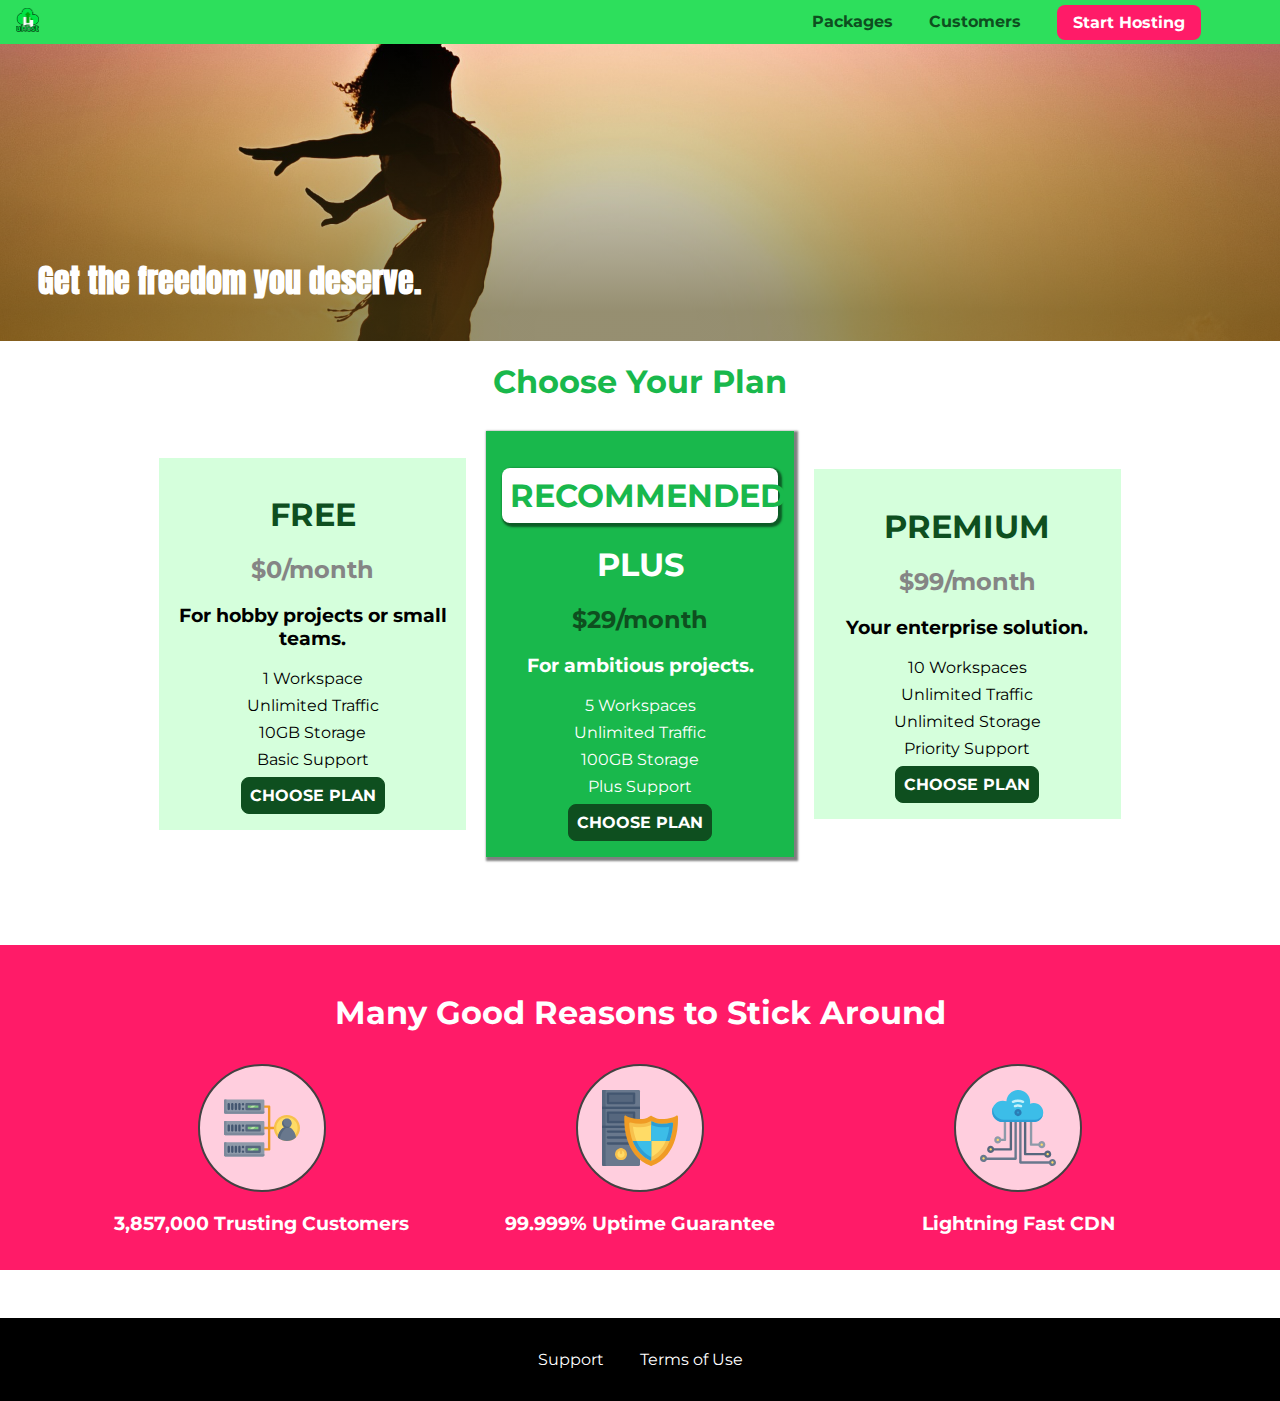
==== commit 14e1fe0d: "adding modal & js" ====
--- a/index.html
+++ b/index.html
@@ -20,6 +20,15 @@
 
 <body>
     <div class="backdrop"></div>
+
+    <div class="modal">
+        <h1 class="modal__title">Do you want to continue?</h1>
+        <div class="modal__actions">
+            <a href="start-hosting/index.html" class="modal__action">Yes!</a>
+            <button class="modal__action modal__action--negative" type="button">No!</button>
+        </div>
+    </div>
+
     <header class="main-header">
         <div>
             <a href="index.html" class="main-header__brand">
@@ -54,10 +63,10 @@
                     <h2 class="plan__price">$0/month</h2>
                     <h3>For hobby projects or small teams.</h3>
                     <ul class="plan__features">
-                        <li>1 Workspace</li>
-                        <li>Unlimited Traffic</li>
-                        <li>10GB Storage</li>
-                        <li>Basic Support</li>
+                        <li class="plan__feature">1 Workspace</li>
+                        <li class="plan__feature">Unlimited Traffic</li>
+                        <li class="plan__feature">10GB Storage</li>
+                        <li class="plan__feature">Basic Support</li>
                     </ul>
                     <div>
                         <button class="button">CHOOSE PLAN</button>
@@ -69,10 +78,10 @@
                     <h2 class="plan__price">$29/month</h2>
                     <h3>For ambitious projects.</h3>
                     <ul class="plan__features">
-                        <li>5 Workspaces</li>
-                        <li>Unlimited Traffic</li>
-                        <li>100GB Storage</li>
-                        <li>Plus Support</li>
+                        <li class="plan__feature">5 Workspaces</li>
+                        <li class="plan__feature">Unlimited Traffic</li>
+                        <li class="plan__feature">100GB Storage</li>
+                        <li class="plan__feature">Plus Support</li>
                     </ul>
                     <div>
                         <button class="button">CHOOSE PLAN</button>
@@ -83,10 +92,10 @@
                     <h2 class="plan__price">$99/month</h2>
                     <h3>Your enterprise solution.</h3>
                     <ul class="plan__features">
-                        <li>10 Workspaces</li>
-                        <li>Unlimited Traffic</li>
-                        <li>Unlimited Storage</li>
-                        <li>Priority Support</li>
+                        <li class="plan__feature">10 Workspaces</li>
+                        <li class="plan__feature">Unlimited Traffic</li>
+                        <li class="plan__feature">Unlimited Storage</li>
+                        <li class="plan__feature">Priority Support</li>
                     </ul>
                     <div>
                         <button class="button">CHOOSE PLAN</button>
@@ -298,6 +307,8 @@
             </ul>
         </nav>
     </footer>
+
+    <script src="shared.js"></script>
 </body>
 
 </html>--- a/shared.css
+++ b/shared.css
@@ -7,6 +7,7 @@
     margin: 0;
 }
 
+/* Backdrop */
 .backdrop {
     position: fixed;
     display: none;
--- a/main.css
+++ b/main.css
@@ -18,7 +18,7 @@
 }
 
 .section-title {
-  color: #2ddf5c;
+  color: #19b84c;
   text-align: center;
 }
 
@@ -30,7 +30,7 @@
   left: 3%;
 }
 
-.plan__list {
+.plan_list {
   width: 80%;
   margin: auto;
   text-align: center;
@@ -46,7 +46,7 @@
   vertical-align: middle;
 }
 
-.plan--highlighted {
+.plan__highlighted {
   background: #19b84c;
   color: white;
   box-shadow: 2px 2px 2px 2px rgba(0, 0, 0, 0.5);
@@ -68,11 +68,11 @@
   color: #858585;
 }
 
-.plan--highlighted .plan__title {
+.plan__highlighted .plan__title {
   color: white;
 }
 
-.plan--highlighted .plan__price {
+.plan__highlighted .plan__price {
   color: #0e4f1f;
 }
 
@@ -127,6 +127,51 @@
   font-size: 1.2rem;
 }
 
-/* h1 {
-    font-family: sans-serif;
-} */
+.modal {
+  position: fixed;
+  display: none;
+  z-index: 200;
+  top: 20%;
+  left: 30%;
+  width: 40%;
+  background: white;
+  padding: 1rem;
+  border: 1px solid #ccc;
+  box-shadow: 1px 1px 1px rgba(0, 0, 0, 0.5);
+}
+
+.modal__title {
+  text-align: center;
+  margin: 0 0 1rem 0;
+}
+
+.modal__actions {
+  text-align: center;
+}
+
+.modal__action {
+  border: 1px solid #0e4f1f;
+  background: #0e4f1f;
+  text-decoration: none;
+  color: white;
+  font: inherit;
+  padding: 0.5rem 1rem;
+  cursor: pointer;
+}
+
+.modal__action:hover,
+.modal__action:active {
+  background: #2ddf5c;
+  border-color: #2ddf5c;
+}
+
+.modal__action--negative {
+  background: red;
+  border-color: red;
+}
+
+.modal__action--negative:hover,
+.modal__action--negative:active {
+  background: #ff5454;
+  border-color: #ff5454;
+}
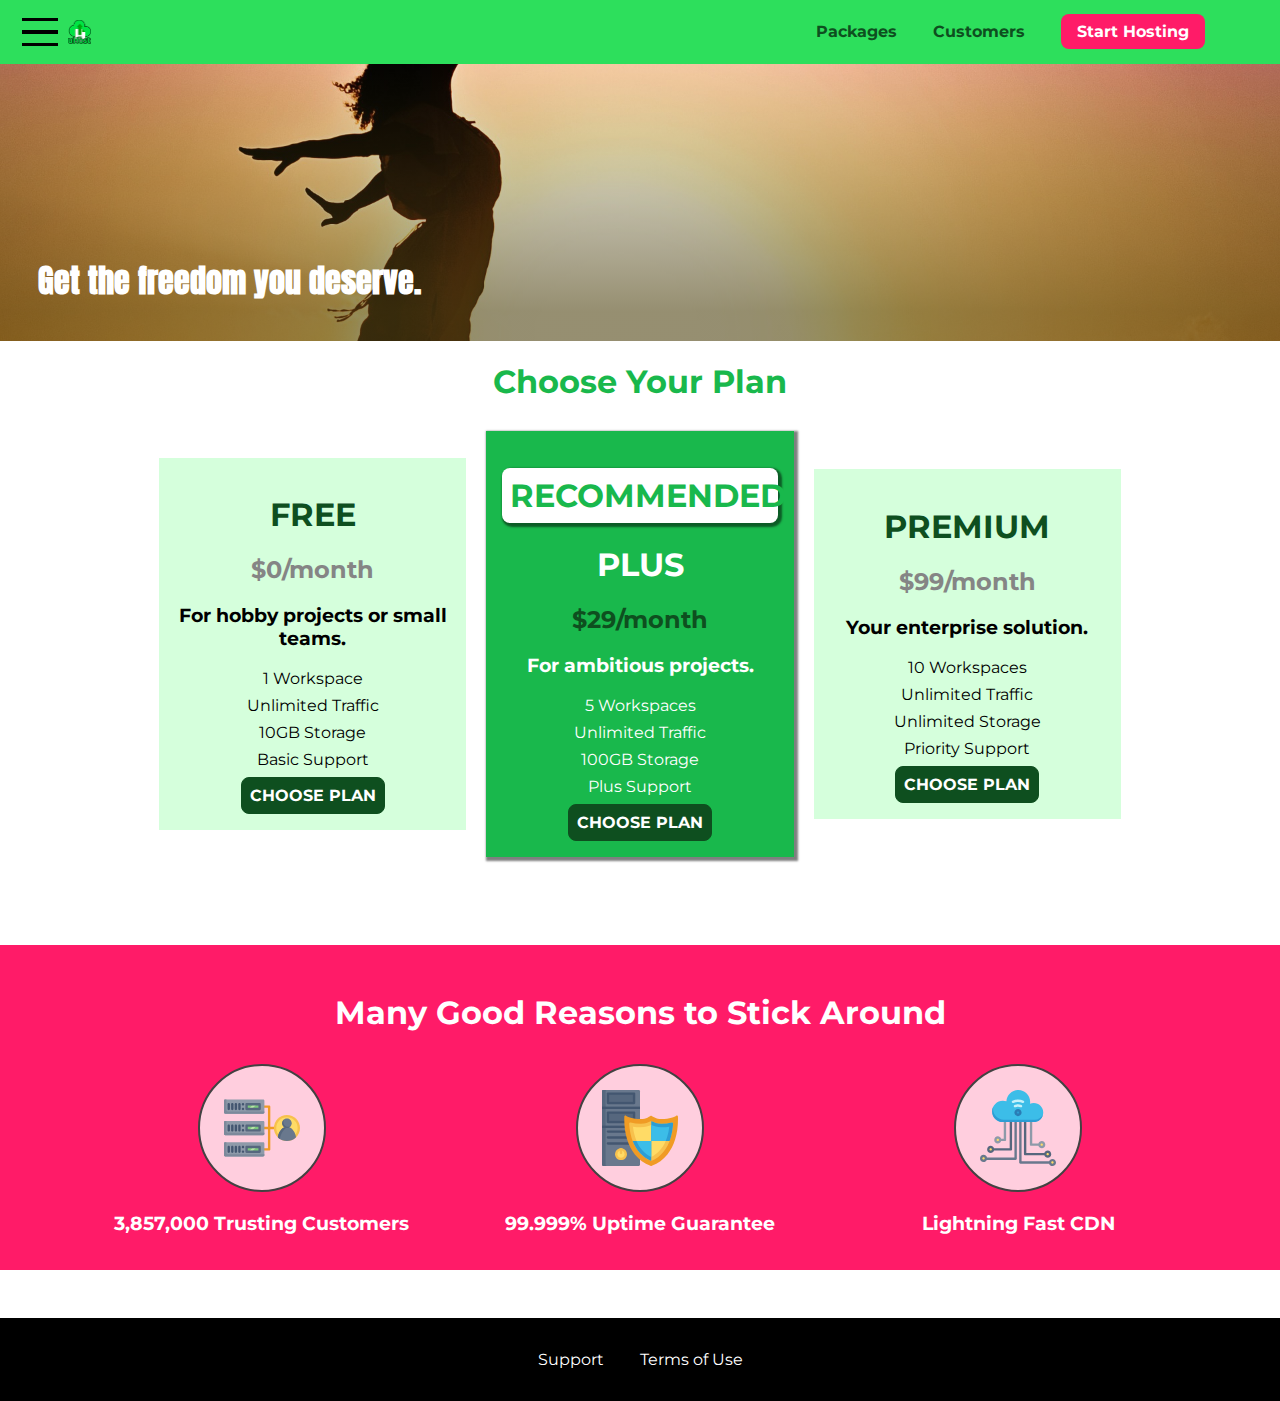
==== commit 5f364b8e: "adding responsive nav and manipulating DOM" ====
--- a/index.html
+++ b/index.html
@@ -31,6 +31,11 @@
 
     <header class="main-header">
         <div>
+            <button class="toggle-button">
+                <span class="toggle-button__bar"></span>
+                <span class="toggle-button__bar"></span>
+                <span class="toggle-button__bar"></span>
+            </button>
             <a href="index.html" class="main-header__brand">
                 <img src="./images/uhost-icon.png" alt="uHost - Your favorite hosting company"/>
             </a>
@@ -50,6 +55,20 @@
             </ul>
         </nav>
     </header>
+
+    <nav class="mobile-nav">
+        <ul class="mobile-nav__items">
+            <li class="mobile-nav__item">
+                <a href="./packages/index.html">Packages</a>
+            </li>
+            <li class="mobile-nav__item">
+                <a href="./customers/index.html">Customers</a>
+            </li>
+            <li class="mobile-nav__item mobile-nav__item--cta">
+                <a href="start-hosting/index.html">Start Hosting</a>
+            </li>
+        </ul>
+    </nav>
 
     <main>
         <section id="product-overview">
--- a/shared.css
+++ b/shared.css
@@ -34,6 +34,29 @@
     vertical-align: middle;
 }
 
+.toggle-button {
+    width: 3rem;
+    background: transparent;
+    border: none;
+    cursor: pointer;
+    padding-top: 0;
+    padding-bottom: 0;
+    vertical-align: middle;
+}
+
+.toggle-button:focus {
+    outline: none;
+}
+
+.toggle-button__bar {
+    width: 100%;
+    height: 0.2rem;
+    background: black;
+    display: block;
+    margin: 0.6rem 0;
+}
+
+
 .main-header__brand {
     color: #0e4f1f;
     text-decoration: none;
@@ -42,6 +65,7 @@
     height: 1.5rem;
     /* width: 20px; */
     display: inline-block;
+    vertical-align: middle;
 }
 
 .main-header__brand img {
@@ -52,8 +76,36 @@
 .main-nav {
     display: inline-block;
     text-align: right;
-    width: calc(100% - 74px);
-    vertical-align: middle;
+    width: calc(100% - 122px);
+    vertical-align: middle;
+}
+
+.mobile-nav {
+    display: none;
+    position: fixed;
+    z-index: 101;
+    top: 0;
+    left: 0;
+    background: white;
+    width: 80%;
+    height: 100vh;
+}
+
+.mobile-nav__items {
+    width: 90%;
+    height: 100%;
+    list-style: none;
+    margin: 10% auto;
+    padding: 0;
+    text-align: center;
+}
+
+.mobile-nav__item {
+    margin: 1rem 0;
+}
+
+.mobile-nav__item a {
+    font-size: 1.5rem;
 }
 
 .main-nav__items {
@@ -67,7 +119,8 @@
     margin: 0 1rem;
 }
 
-.main-nav__item a {
+.main-nav__item a,
+.mobile-nav__item a {
     text-decoration: none;
     color: #0e4f1f;
     font-weight: bold;
@@ -80,7 +133,8 @@
     border-bottom: 5px solid white;
 }
 
-.main-nav__item--cta a {
+.main-nav__item--cta a,
+.mobile-nav__item--cta a {
     color: white;
     background: #ff1b68;
     padding: 0.5rem 1rem;
@@ -88,7 +142,9 @@
 }
 
 .main-nav__item--cta a:hover,
-.main-nav__item--cta a:active {
+.main-nav__item--cta a:active,
+.mobile-nav__item--cta a:active,
+.mobile-nav__item--cta a:hover {
     color: #ff1b68;
     background: white;
     border: none;
@@ -142,3 +198,7 @@
 .button:focus {
     outline: none;
 }
+
+.open {
+    display: block !important;
+}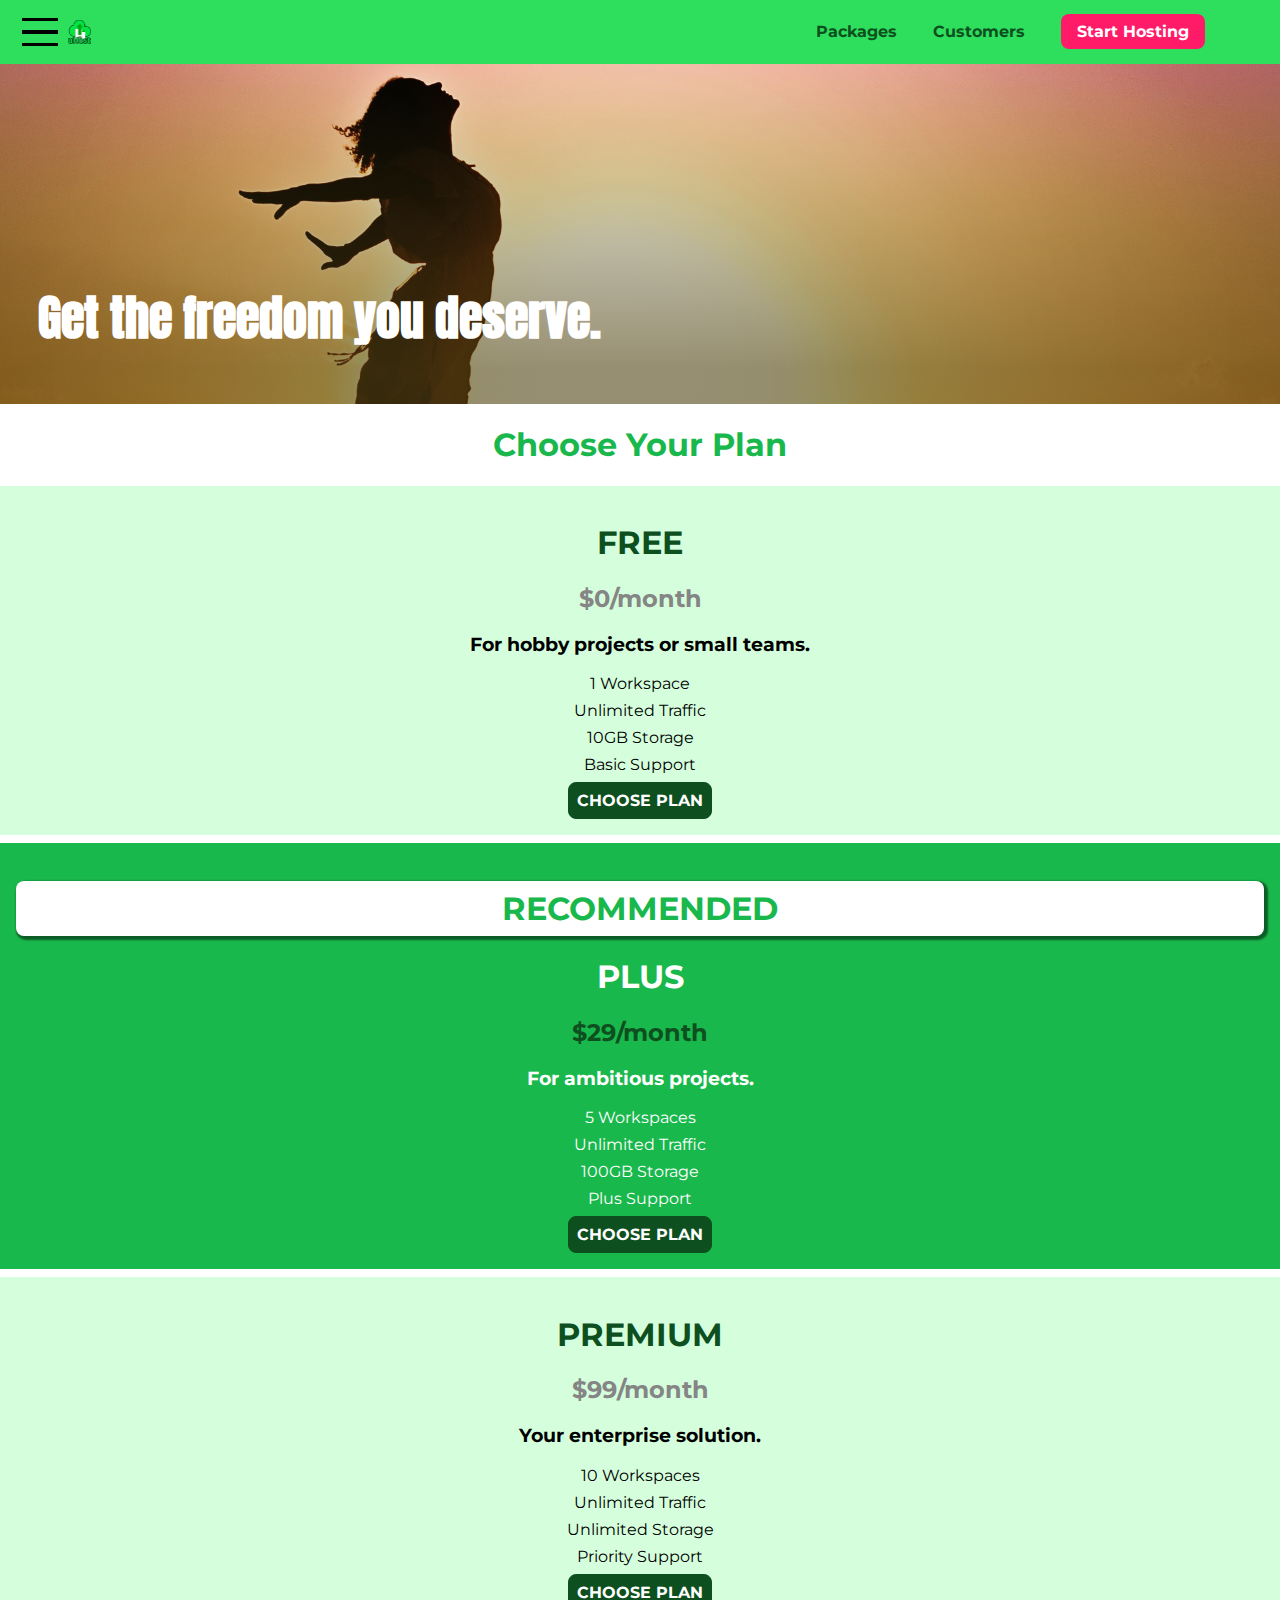
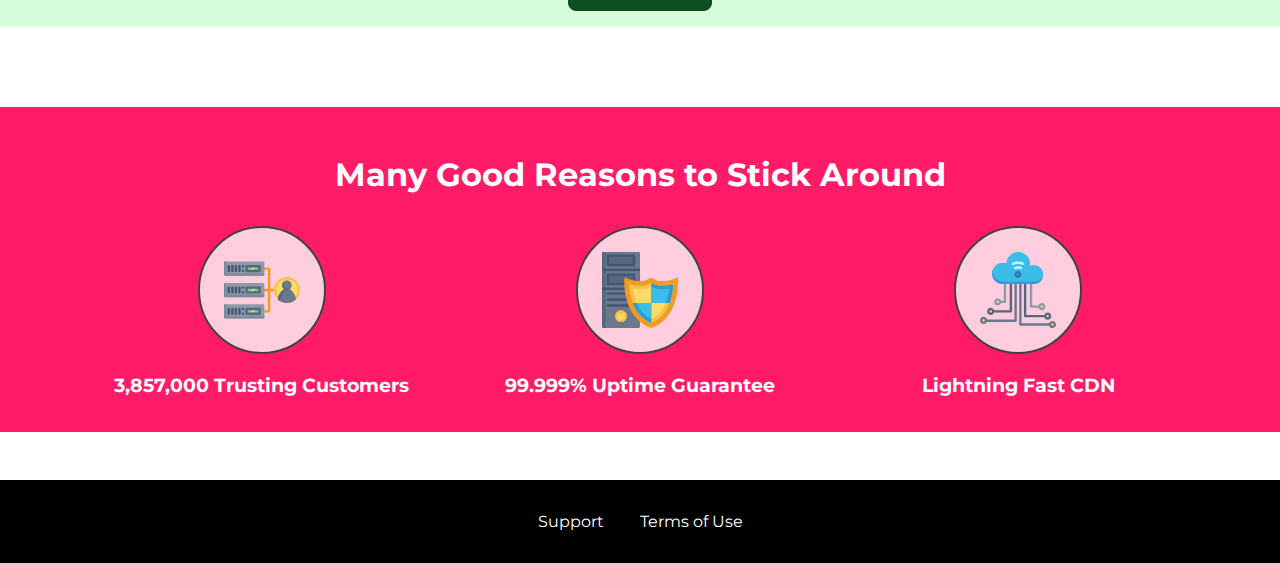
==== commit 21d9fdcc: "applying mobile first" ====
--- a/index.html
+++ b/index.html
@@ -4,6 +4,7 @@
 <head>
     <meta charset="UTF-8">
     <meta http-equiv="X-UA-Compatible" content="ie=edge">
+    <meta name="viewport" content="width=device-width, initial-scale=1.0">
     <title>uHost</title>
     
     <link rel="shortcut icon" href="favicon.png">
--- a/main.css
+++ b/main.css
@@ -1,19 +1,10 @@
 #product-overview {
   background: linear-gradient(to top, rgba(80, 68, 18, 0.6) 10%, transparent),
-    url("images/freedom.jpg") left 10% bottom 70%/cover no-repeat border-box,
+    url("images/freedom.jpg") center/cover no-repeat border-box,
     #ff1b68;
-  /* background-image: url("freedom.jpg");
-    background-size: cover;
-    background-position: left 10% bottom 20%; */
-  /* background-repeat: no-repeat;
-    background-origin: border-box;
-    background-clip: border-box; */
-  /* background-image: linear-gradient(180deg, red 70%, blue 60%, rgba(0,0,0,0.5)); */
-  /* background-image: radial-gradient(ellipse farthest-corner at 20% 50%, red, blue 70%, green); */
   width: 100vw;
   height: 33vh;
   margin-top: 2.75rem;
-  /* border: 5px dashed red; */
   position: relative;
 }
 
@@ -30,26 +21,23 @@
   left: 3%;
 }
 
-.plan_list {
-  width: 80%;
-  margin: auto;
+/* .plan_list {
+  width: 100%;
   text-align: center;
-}
+} */
 
 .plan {
   background: #d5ffdc;
   text-align: center;
   padding: 1rem;
-  margin: 0.5rem;
-  display: inline-block;
-  width: 30%;
-  vertical-align: middle;
+  margin: 0.5rem 0;
+  width: 100%;
 }
 
 .plan__highlighted {
   background: #19b84c;
   color: white;
-  box-shadow: 2px 2px 2px 2px rgba(0, 0, 0, 0.5);
+  /* box-shadow: 2px 2px 2px 2px rgba(0, 0, 0, 0.5); */
 }
 
 .plan__annotation {
@@ -175,3 +163,14 @@
   background: #ff5454;
   border-color: #ff5454;
 }
+
+@media (min-width: 40rem) {
+  #product-overview {
+    height: 40vh;
+    background-position: 50% 25%;
+  }
+
+  #product-overview h1 {
+    font-size: 3rem;
+  }
+}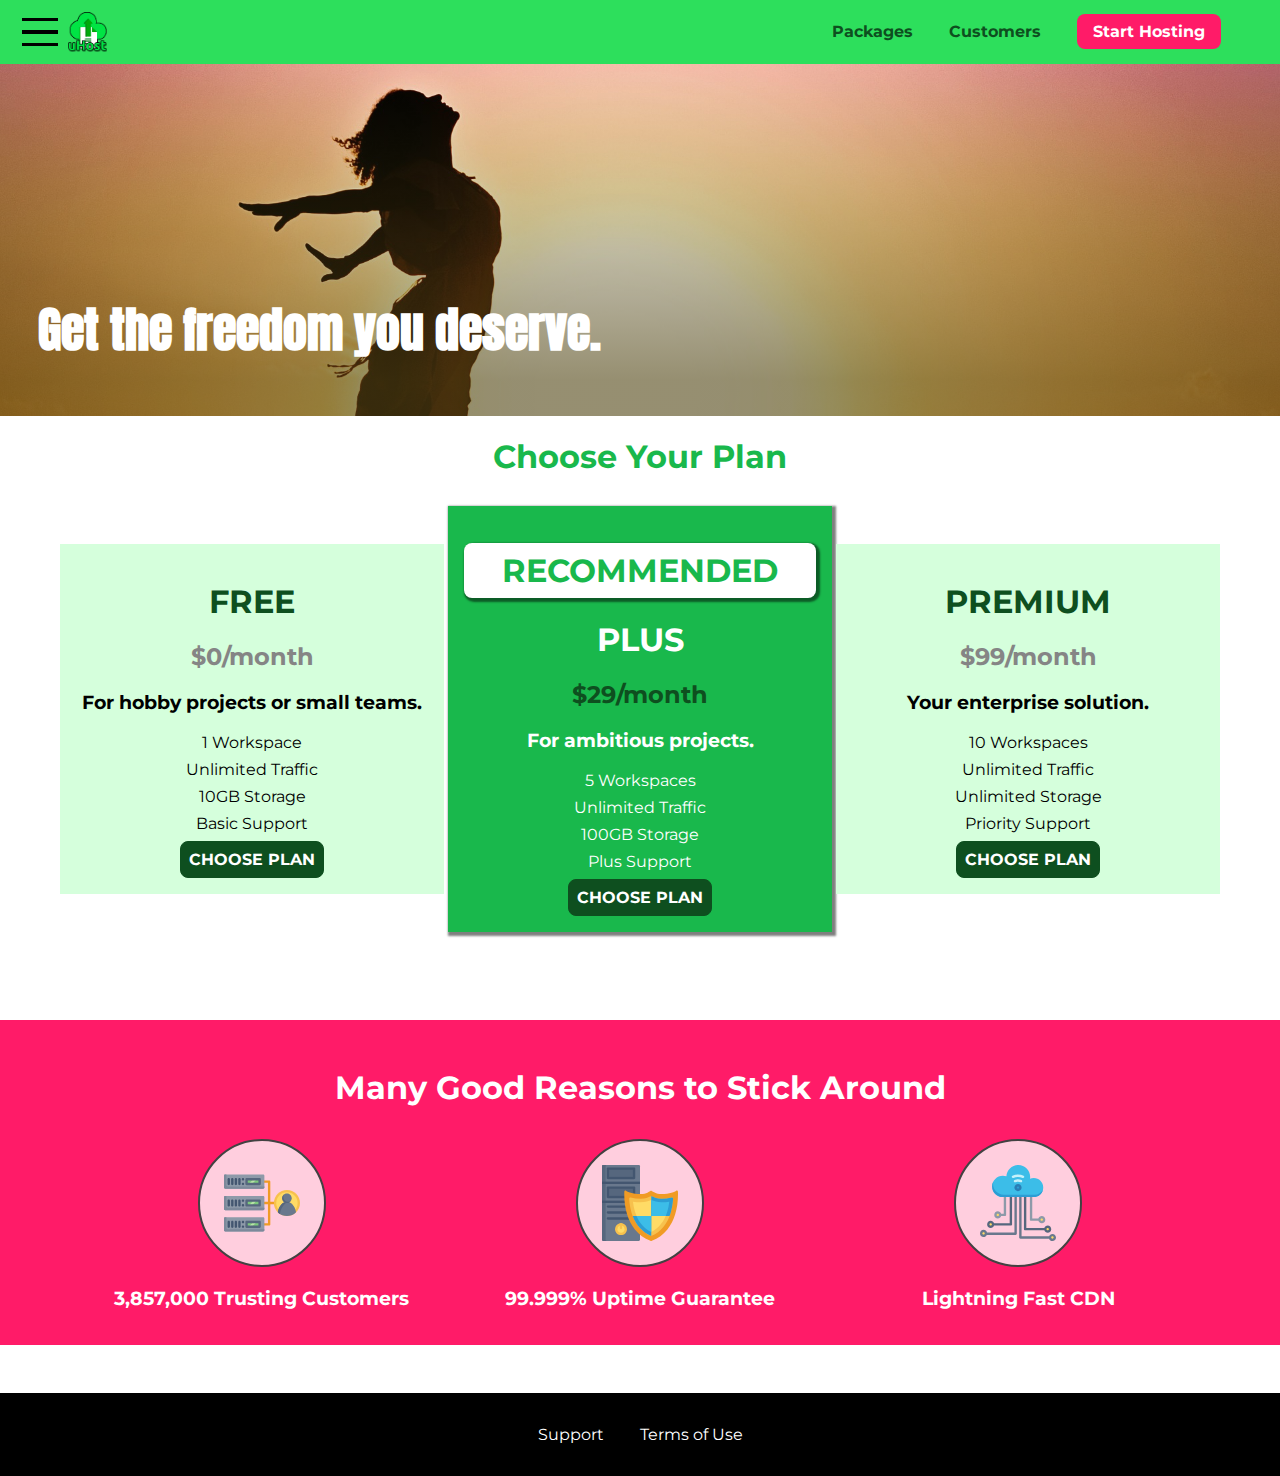
==== commit 4327572a: "working with fonts" ====
--- a/index.html
+++ b/index.html
@@ -10,9 +10,7 @@
     <link rel="shortcut icon" href="favicon.png">
 
     <!-- Fonts -->
-    <link href="https://fonts.googleapis.com/css?family=Montserrat:400,700" rel="stylesheet">
     <link rel="preconnect" href="https://fonts.gstatic.com">
-    <link href="https://fonts.googleapis.com/css2?family=Anton&display=swap" rel="stylesheet">
 
     <!-- Styles -->
     <link rel="stylesheet" href="shared.css">
--- a/shared.css
+++ b/shared.css
@@ -1,3 +1,8 @@
+@import url('https://fonts.googleapis.com/css2?family=Roboto:wght@300&display=swap');
+@import url('https://fonts.googleapis.com/css2?family=Anton&display=swap');
+@import url('https://fonts.googleapis.com/css2?family=Montserrat:400,700');
+
+
 * {
     box-sizing: border-box;
 }
@@ -5,6 +10,11 @@
 body {
     font-family: 'Montserrat', sans-serif;
     margin: 0;
+}
+
+main {
+    min-height: calc(100vh - 3.5rem - 8rem);
+    margin-top: 3.5rem;
 }
 
 /* Backdrop */
@@ -61,8 +71,7 @@
     color: #0e4f1f;
     text-decoration: none;
     font-weight: bold;
-    font-size: 1.5rem;
-    height: 1.5rem;
+    height: 2.5rem;
     /* width: 20px; */
     display: inline-block;
     vertical-align: middle;
@@ -74,10 +83,7 @@
 }
 
 .main-nav {
-    display: inline-block;
-    text-align: right;
-    width: calc(100% - 122px);
-    vertical-align: middle;
+    display: none;
 }
 
 .mobile-nav {
@@ -199,6 +205,22 @@
     outline: none;
 }
 
+.button[disabled] {
+    cursor: not-allowed;
+    border: rgb(179, 176, 176);
+    background: #ccc;
+    color: rgb(179, 176, 176);
+}
+
 .open {
     display: block !important;
+}
+
+@media (min-width: 40rem) {
+    .main-nav {
+        display: inline-block;
+        text-align: right;
+        width: calc(100% - 122px);
+        vertical-align: middle;
+    }
 }--- a/main.css
+++ b/main.css
@@ -4,7 +4,6 @@
     #ff1b68;
   width: 100vw;
   height: 33vh;
-  margin-top: 2.75rem;
   position: relative;
 }
 
@@ -20,11 +19,6 @@
   bottom: 5%;
   left: 3%;
 }
-
-/* .plan_list {
-  width: 100%;
-  text-align: center;
-} */
 
 .plan {
   background: #d5ffdc;
@@ -93,8 +87,7 @@
 }
 
 .key-feature {
-  display: inline-block;
-  width: 30%;
+  width: 100%;
   vertical-align: top;
 }
 
@@ -164,7 +157,8 @@
   border-color: #ff5454;
 }
 
-@media (min-width: 40rem) {
+/* Image */
+@media (min-width: 40rem) and (min-height: 40rem) {
   #product-overview {
     height: 40vh;
     background-position: 50% 25%;
@@ -173,4 +167,34 @@
   #product-overview h1 {
     font-size: 3rem;
   }
-}+}
+
+/* Plan section */
+@media (min-width: 40rem) {
+  .plan_list {
+    width: 100%;
+    text-align: center;
+  }
+
+  .plan {
+    display: inline-block;
+    width: 30%;
+    vertical-align: middle;
+    min-width: 13rem;
+    max-width: 25rem;
+  }
+
+  .plan__highlighted {
+    box-shadow: 2px 2px 2px 2px rgba(0, 0, 0, 0.5);
+  } 
+}
+
+/* Features */
+@media (min-width: 40rem) {
+  .key-feature {
+    display: inline-block;
+    width: 30%;
+    vertical-align: top;
+    max-width: 25rem;
+  }
+}
